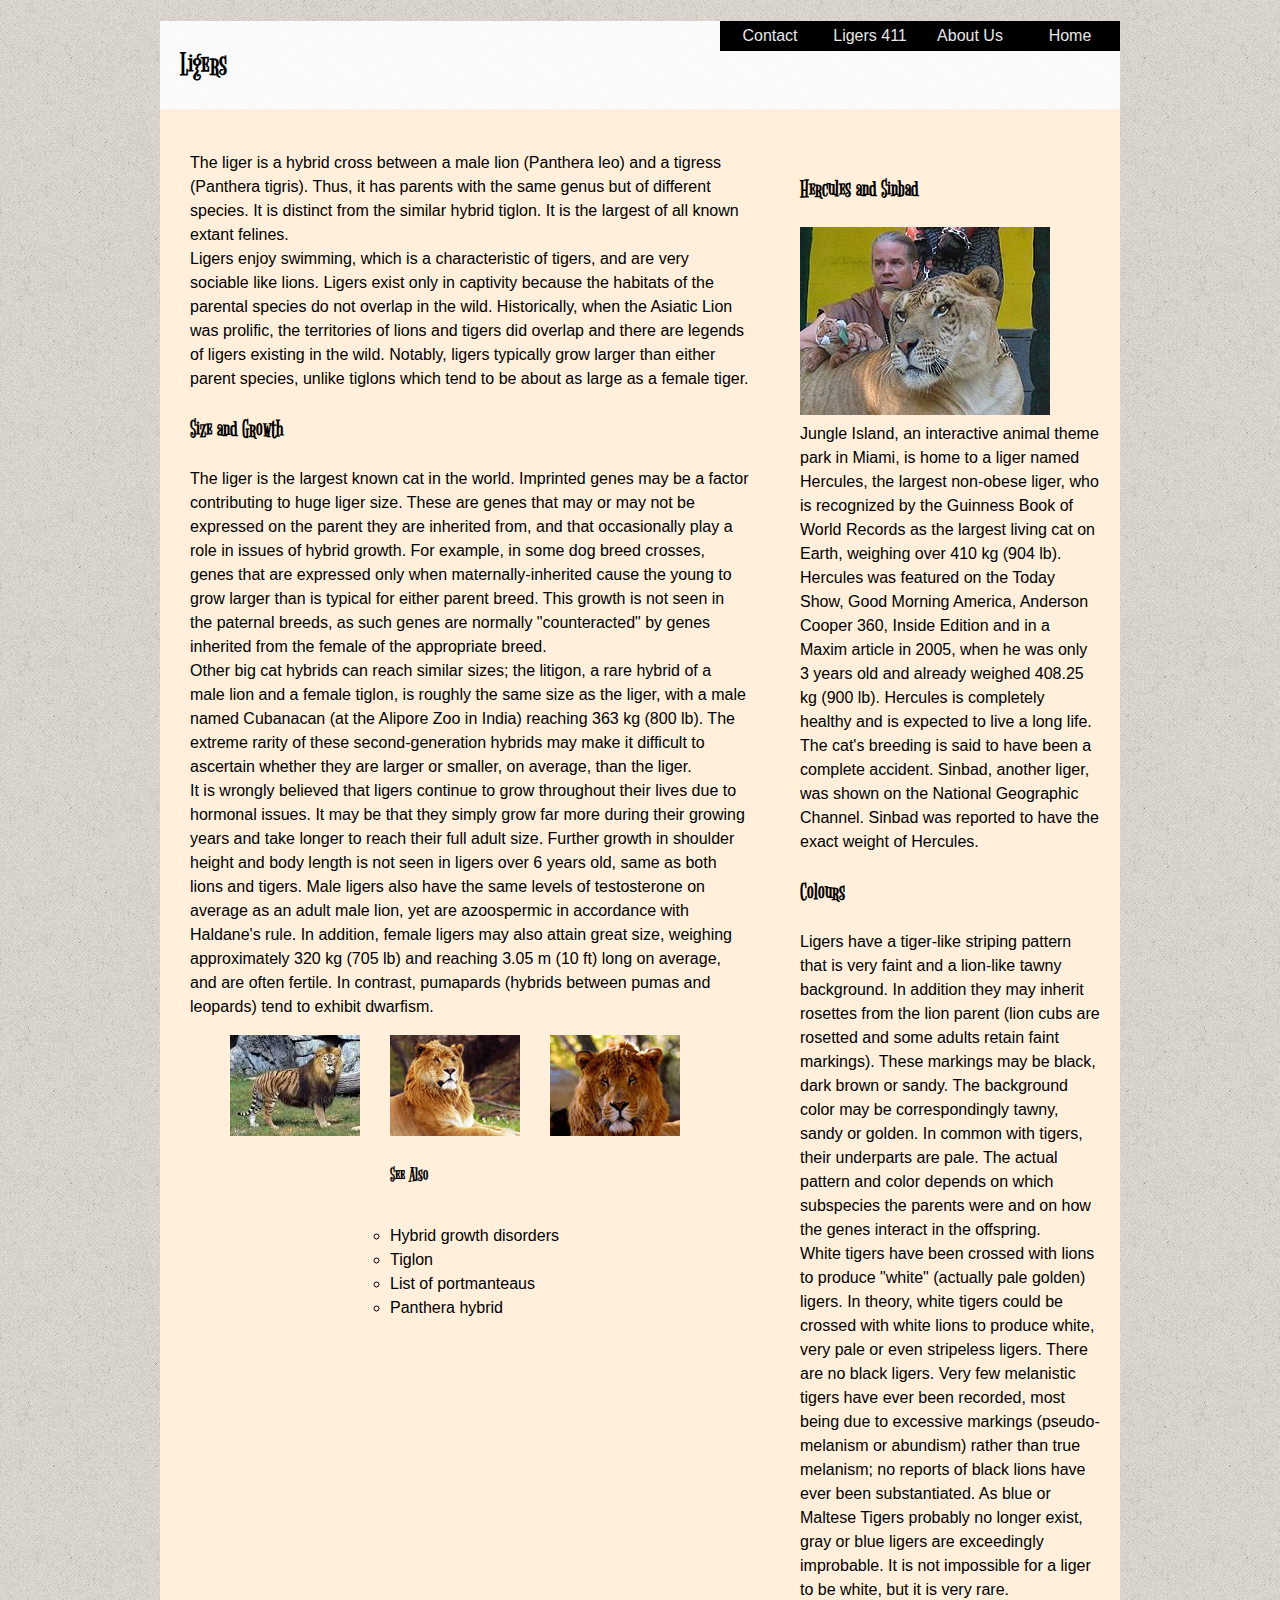
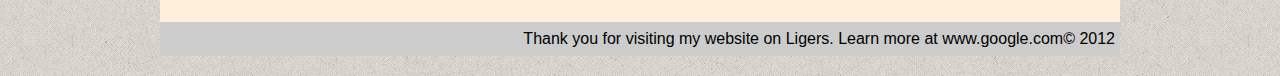
==== Lab3/index.html @ 0c37021d "Corrected folder; start of lab 3" ====
<!DOCTYPE html>
<html>
	<head>
		<title>CSS Box Model</title>
		<meta charset="utf-8">
		<link rel="stylesheet" href="css/main.css">
		<link href='http://fonts.googleapis.com/css?family=Bigelow+Rules' rel='stylesheet' type='text/css'>
	</head>
	<body>
		
			<ul id="nav">
				<li><a href="#">Home</a></li>
				<li><a href="#">About Us</a></li>
				<li><a href="#">Ligers 411</a></li>
				<li><a href="#">Contact</a></li>
			</ul>
			<h1 id="logo">Ligers</h1>
			<div id="main-content">
			<p>The liger is a hybrid cross between a male lion (Panthera leo) and a tigress (Panthera tigris). Thus, it has parents with the same genus but of different species. It is distinct from the similar hybrid tiglon. It is the largest of all known extant felines.</p>

<p>Ligers enjoy swimming, which is a characteristic of tigers, and are very sociable like lions. Ligers exist only in captivity because the habitats of the parental species do not overlap in the wild. Historically, when the Asiatic Lion was prolific, the territories of lions and tigers did overlap and there are legends of ligers existing in the wild. Notably, ligers typically grow larger than either parent species, unlike tiglons which tend to be about as large as a female tiger.</p>

<h2>Size and Growth</h2>
<p>The liger is the largest known cat in the world. Imprinted genes may be a factor contributing to huge liger size. These are genes that may or may not be expressed on the parent they are inherited from, and that occasionally play a role in issues of hybrid growth. For example, in some dog breed crosses, genes that are expressed only when maternally-inherited cause the young to grow larger than is typical for either parent breed. This growth is not seen in the paternal breeds, as such genes are normally "counteracted" by genes inherited from the female of the appropriate breed.</p>

<p>Other big cat hybrids can reach similar sizes; the litigon, a rare hybrid of a male lion and a female tiglon, is roughly the same size as the liger, with a male named Cubanacan (at the Alipore Zoo in India) reaching 363 kg (800 lb). The extreme rarity of these second-generation hybrids may make it difficult to ascertain whether they are larger or smaller, on average, than the liger.</p>

<p>It is wrongly believed that ligers continue to grow throughout their lives due to hormonal issues. It may be that they simply grow far more during their growing years and take longer to reach their full adult size. Further growth in shoulder height and body length is not seen in ligers over 6 years old, same as both lions and tigers. Male ligers also have the same levels of testosterone on average as an adult male lion, yet are azoospermic in accordance with Haldane's rule. In addition, female ligers may also attain great size, weighing approximately 320 kg (705 lb) and reaching 3.05 m (10 ft) long on average, and are often fertile. In contrast, pumapards (hybrids between pumas and leopards) tend to exhibit dwarfism.</p>
		
			
			<ul id="gallery">
				<li><a href="images/liger.jpg" title="Ligers are SOOO cool!!"><img src="images/liger_thumb.jpg" alt="Ligers are SOOO cool!!" /></a></li>
				<li><a href="images/liger2.jpg" title="Ligers are WICKED cool!!"><img src="images/liger2_thumb.jpg" alt="Ligers are WICKED cool!!" /></a></li>
				<li><a href="images/liger3.jpg" title="Ligers are SUPER cool!!"><img src="images/liger3_thumb.jpg" alt="Ligers are SUPER cool!!" /></a></li>
			</ul>
			<h3>See Also</h3>
			<ul class="types">
				<li>Hybrid growth disorders</li>
				<li>Tiglon</li>
				<li>List of portmanteaus</li>
				<li>Panthera hybrid</li>
			</ul>
	</div>
	<div id="secondary">
<h2>Hercules and Sinbad</h2>
<div><img src="images/ligertrainer-tn.jpg" alt="Liger trainer Sinbad"></div>

<p>Jungle Island, an interactive animal theme park in Miami, is home to a liger named Hercules, the largest non-obese liger, who is recognized by the Guinness Book of World Records as the largest living cat on Earth, weighing over 410 kg (904 lb). Hercules was featured on the Today Show, Good Morning America, Anderson Cooper 360, Inside Edition and in a Maxim article in 2005, when he was only 3 years old and already weighed 408.25 kg (900 lb). Hercules is completely healthy and is expected to live a long life. The cat's breeding is said to have been a complete accident. Sinbad, another liger, was shown on the National Geographic Channel. Sinbad was reported to have the exact weight of Hercules.</p>

<h2>Colours</h2>
<p class="ending">Ligers have a tiger-like striping pattern that is very faint and a lion-like tawny background. In addition they may inherit rosettes from the lion parent (lion cubs are rosetted and some adults retain faint markings). These markings may be black, dark brown or sandy. The background color may be correspondingly tawny, sandy or golden. In common with tigers, their underparts are pale. The actual pattern and color depends on which subspecies the parents were and on how the genes interact in the offspring.</p>

<p class="ending">White tigers have been crossed with lions to produce "white" (actually pale golden) ligers. In theory, white tigers could be crossed with white lions to produce white, very pale or even stripeless ligers. There are no black ligers. Very few melanistic tigers have ever been recorded, most being due to excessive markings (pseudo-melanism or abundism) rather than true melanism; no reports of black lions have ever been substantiated. As blue or Maltese Tigers probably no longer exist, gray or blue ligers are exceedingly improbable. It is not impossible for a liger to be white, but it is very rare.</p>
</div>
<div id="footer">
<p>Thank you for visiting my website on Ligers. Learn more at www.google.com&copy; 2012</p>
</div>
	</body>
</html>
---- Lab3/css/main.css ----
html{
background-image: url(../images/bg.png);
}

body{
background-color: #FFEFDB;
width: 960px;
font: 16px/1.5 Arial,sans-serif;
margin: 20px auto;
/*padding: 0 25px 50px;*/
}

h1, h2, h3{
font-family: 'Bigelow Rules', cursive;
}

#logo{
/*overflow: hidden;*/
/*width: 960px;*/ 
/*height: 100px;*/
/*width: 550px;
height: 200px;
padding: 0;*/
padding: 20px;
background-color: #ddd;
/*border-bottom: 1px solid gray;*/
background-image: url(../images/headerbg.png);
vertical-align: text-top;
background-position: top left;
/*background-repeat: repeat-x;*/
}

#logo h1{
/*padding: 0;*/
margin: 0;
}

#nav ul{
width: 400px;
margin: 16px auto;
padding: 0;
overflow: hidden;
}

#nav li{
float: right;
width: 100px;
}

#nav a{
color: #E6E7E8;
height: 30px;
line-height: 30px;
text-align: center;
background-color: #000;
display: block;
text-decoration: none;
}

#nav a:hover{
color: #6C7A7D;
background-color: #E6E7E8;
}

li{
list-style-type: none;
}

#main-content{
float: left;
width: 560px;
padding: 20px 0;
margin: 0 0 0 30px;
display: inline;
}

#secondary{
float: right;
width: 300px;
padding: 20px 0;
margin: 0 20px 0 0;
display: inline;
}

p{
margin: 0;
padding: 0;
}

#gallery ul{
padding-left: 20px;
}

#gallery li{
float: left;
display: block;
width: 160px;
/*margin: 0 40px 0 0;*/
}

/*#gallery li img{
display: block;
width: 100%;
}*/

h3{
clear: left;
float: right;
width: 360px;
}

.types{
clear: left;
float: right;
width: 360px;
margin 0;
padding 0;
}

.types li{
list-style-type: circle;
}

p.ending{

}

#footer{
clear: both;
background: #ccc;
padding: 5px;
height: 1%;
text-align: right;
}
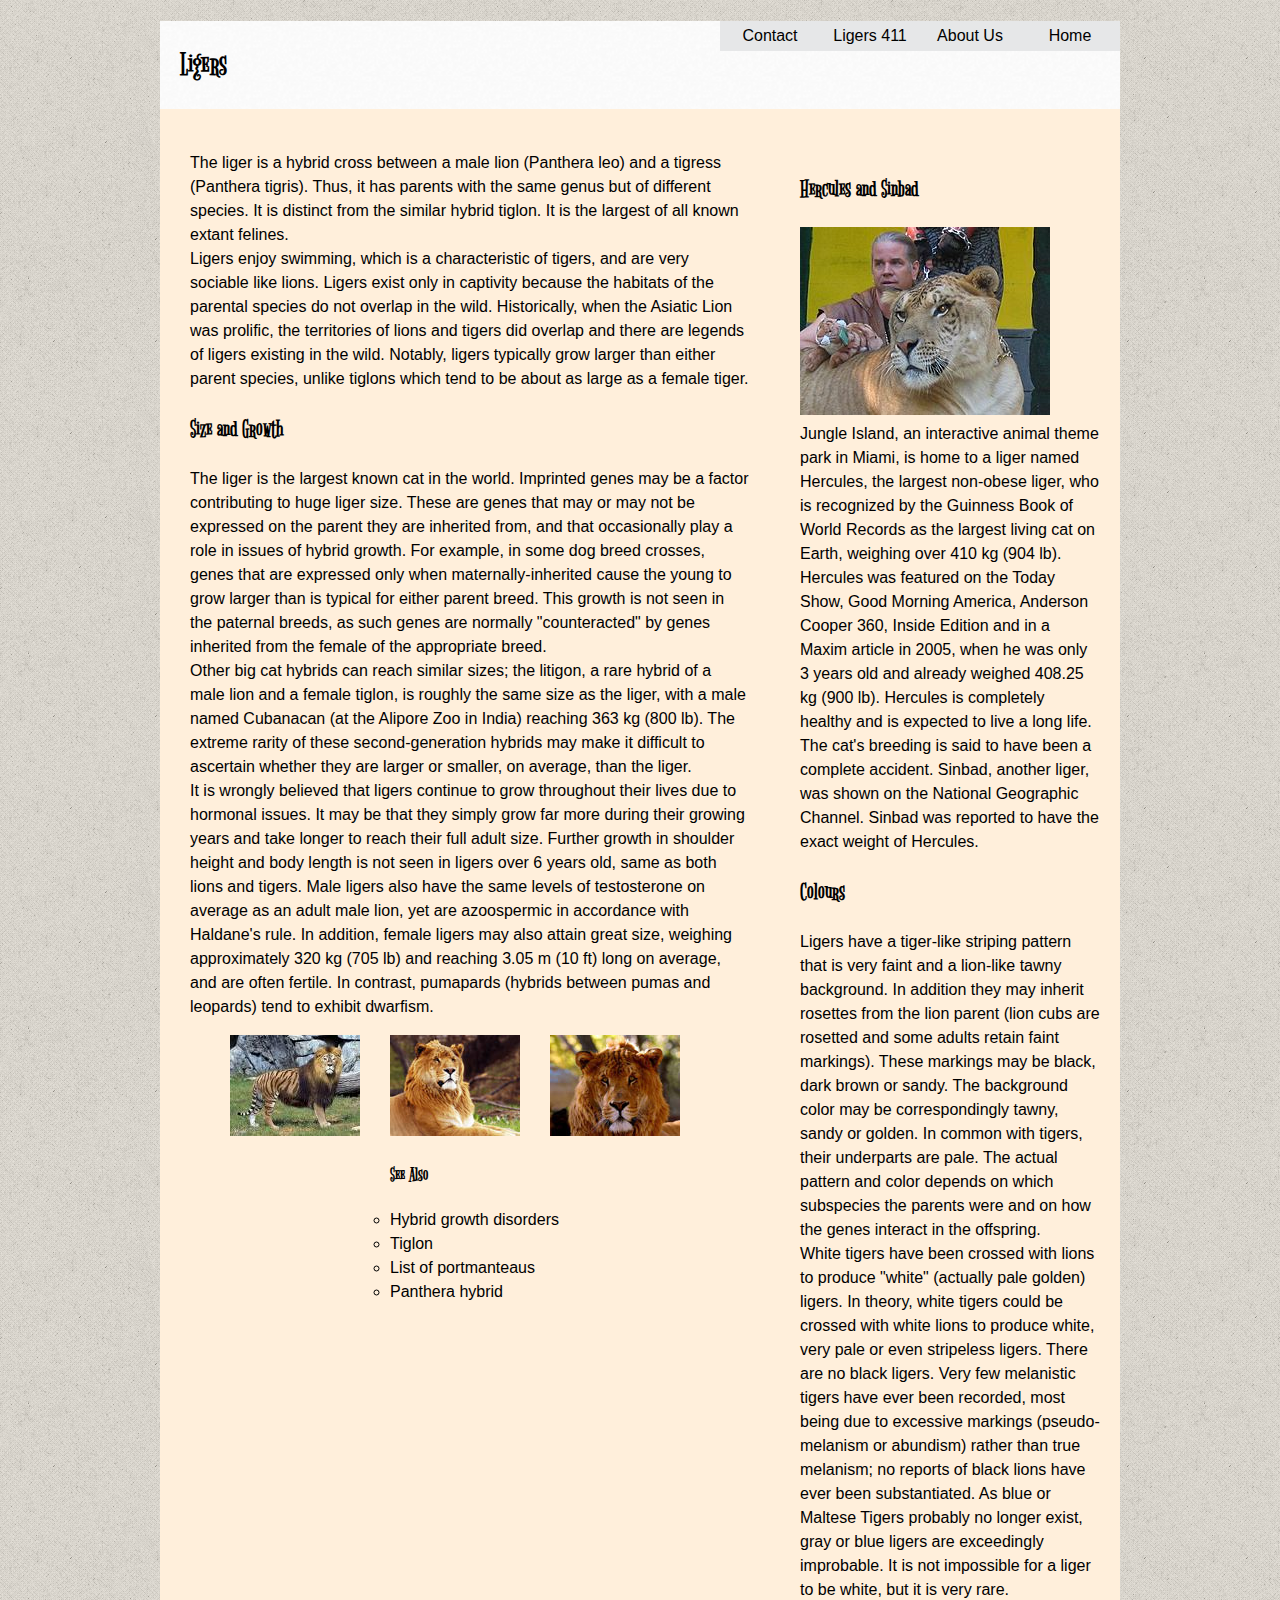
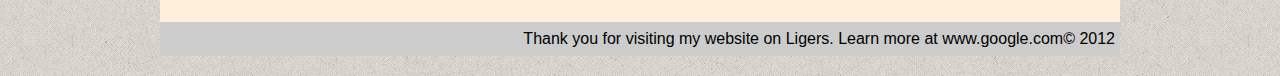
==== commit af351ec3: "Validated and changed colors" ====
--- a/Lab3/index.html
+++ b/Lab3/index.html
@@ -7,7 +7,6 @@
 		<link href='http://fonts.googleapis.com/css?family=Bigelow+Rules' rel='stylesheet' type='text/css'>
 	</head>
 	<body>
-		
 			<ul id="nav">
 				<li><a href="#">Home</a></li>
 				<li><a href="#">About Us</a></li>
@@ -44,7 +43,6 @@
 	<div id="secondary">
 <h2>Hercules and Sinbad</h2>
 <div><img src="images/ligertrainer-tn.jpg" alt="Liger trainer Sinbad"></div>
-
 <p>Jungle Island, an interactive animal theme park in Miami, is home to a liger named Hercules, the largest non-obese liger, who is recognized by the Guinness Book of World Records as the largest living cat on Earth, weighing over 410 kg (904 lb). Hercules was featured on the Today Show, Good Morning America, Anderson Cooper 360, Inside Edition and in a Maxim article in 2005, when he was only 3 years old and already weighed 408.25 kg (900 lb). Hercules is completely healthy and is expected to live a long life. The cat's breeding is said to have been a complete accident. Sinbad, another liger, was shown on the National Geographic Channel. Sinbad was reported to have the exact weight of Hercules.</p>
 
 <h2>Colours</h2>
@@ -55,5 +53,6 @@
 <div id="footer">
 <p>Thank you for visiting my website on Ligers. Learn more at www.google.com&copy; 2012</p>
 </div>
+
 	</body>
 </html>--- a/Lab3/css/main.css
+++ b/Lab3/css/main.css
@@ -30,10 +30,10 @@
 /*background-repeat: repeat-x;*/
 }
 
-#logo h1{
-/*padding: 0;*/
+/*#logo h1{
+padding: 0;
 margin: 0;
-}
+}*/
 
 #nav ul{
 width: 400px;
@@ -48,18 +48,18 @@
 }
 
 #nav a{
-color: #E6E7E8;
+color: #000;
 height: 30px;
 line-height: 30px;
 text-align: center;
-background-color: #000;
+background-color: #E6E7E8;
 display: block;
 text-decoration: none;
 }
 
 #nav a:hover{
 color: #6C7A7D;
-background-color: #E6E7E8;
+background-color: #FFEFDB; 
 }
 
 li{
@@ -71,7 +71,7 @@
 width: 560px;
 padding: 20px 0;
 margin: 0 0 0 30px;
-display: inline;
+/*display: inline;*/
 }
 
 #secondary{
@@ -79,7 +79,7 @@
 width: 300px;
 padding: 20px 0;
 margin: 0 20px 0 0;
-display: inline;
+/*display: inline;*/
 }
 
 p{
@@ -113,8 +113,8 @@
 clear: left;
 float: right;
 width: 360px;
-margin 0;
-padding 0;
+margin: 0;
+padding: 0;
 }
 
 .types li{
